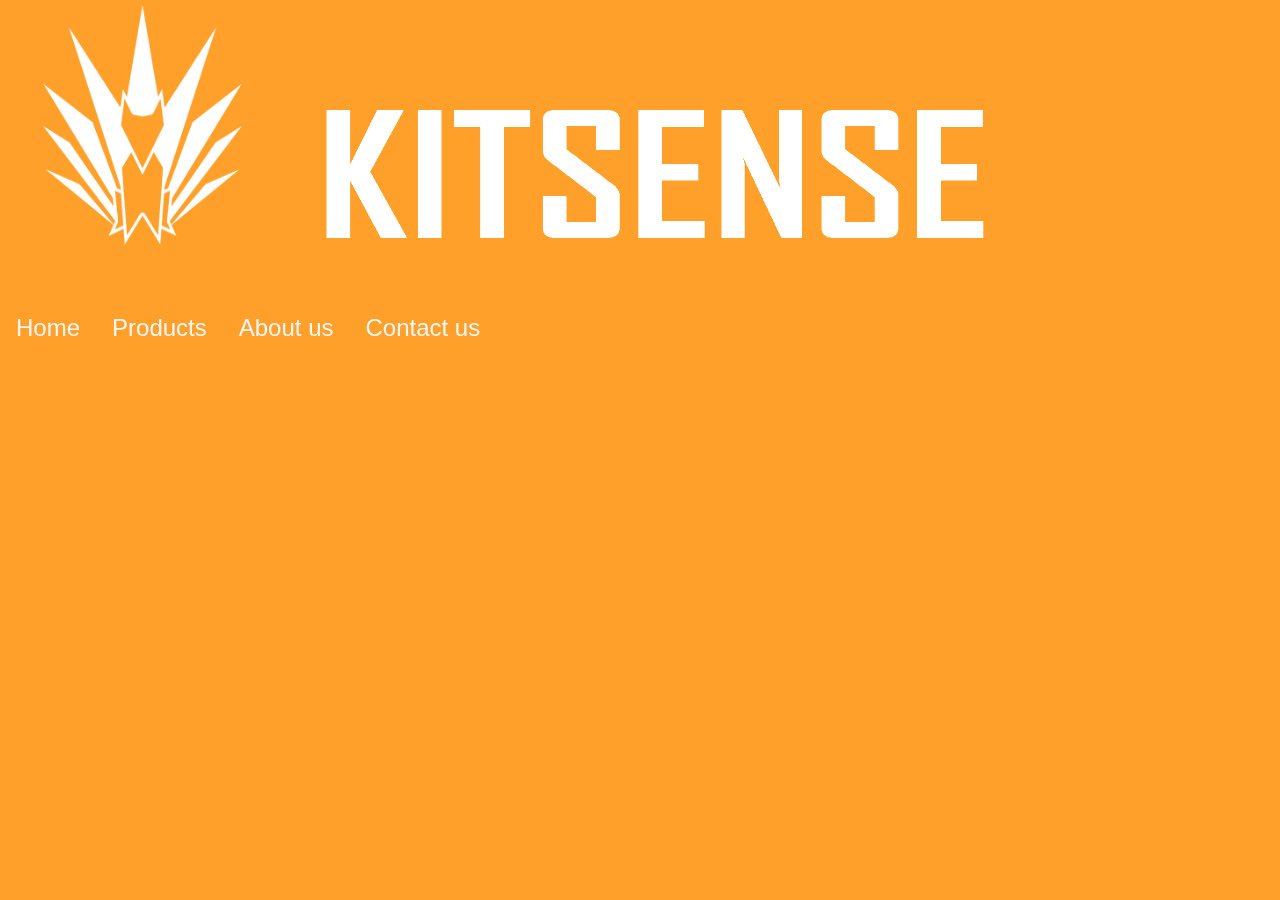
==== index.html @ ef88662d "Initial commit" ====
<!DOCTYPE html>
<html lang="en">
<head>
    <meta charset="UTF-8">
    <meta http-equiv="X-UA-Compatible" content="IE=edge">
    <meta name="viewport" content="width=device-width, initial-scale=1.0">
    <title>Document</title>
    <link rel="stylesheet" href="style.css"/>
</head>
<body>
    <header>
        <div class=left> <img src="/img/kitsense_transparent_white.png" alt="kitsense_logo kitsense_transparent_white"></div>
        <div class=right><img src="img/Kitsense_text_white (1).png" alt="Kitsense_text_white"></div>
    
    </header>
    <div class=navbar>
        <a href="/index.html">Home</a>
        <a href="/Products/index.html">Products</a>
        <a href="/About/index.html">About us</a>
        <a href="/contact/index.html">Contact us</a>
    </div>
</body>
</html>
---- style.css ----
body {
    margin: 0px;
    background-color:#ffa02b;
    color: rgb(245, 245, 245);
}

main {
    margin: 0;
    padding-top: 50px;
}
header > .left , .right{
    display: inline-block;
    animation: fade-in 7s;
}
@keyframes fade-in {
    0% {opacity:0;}
    100% {opacity: 100;}
}
.left > img{
    padding-left: 30px;
    width: 225px;
    height: 250px;
}
.right > img{
    padding-left: 20px;
    width: 750px;
    height: 150px;
}
.navbar {
    font-size: 1.5em;
    font-family: Arial, Helvetica, sans-serif;
    margin:0,0,0,3px;
    overflow: hidden;
    position: fixed; /* Set the navbar to fixed position */
    top: 300px; /* Position the navbar at the top of the page */
    width: 100%; /* Full width */
}
.navbar a{
    float: left;
    display:flex;
    color: inherit;
    text-align: center;
    text-decoration: none;
    padding: 14px 16px;
}
.navbar a:hover{
    color:teal;
}
main > *,
article > * {
    margin: 20px 0;
  font-family: Arial, Helvetica, sans-serif;
  
}

h1{
    text-align: center;
    font-family: Arial, Helvetica, sans-serif;
    
}
h2{
    text-align: center;
    font-family: Arial, Helvetica, sans-serif; 
}

.introduction
{
    float:inline-start;
    vertical-align: middle;
    display: inline-flex;
    box-sizing: border-box;
    text-align: left;
    line-height: 1.4em;
    width: 80%;
    background-image: linear-gradient(to top, #09203f 0%, #537895 100%);
    border-radius: 0px 50px 50px 0px;
    
    
}
.introduction > div.picturetext
 {
    width: 45%;
    height: 100%;
    padding-right: 10px;
}
.introduction > div.mainpicture > figure > img{
width: 80%;
height: 100%;
border-radius: 10px;
overflow: visible;

}

.maininfo{
    
    box-sizing: content-box;
    vertical-align: center;
    text-align: left;
    line-height: 1.4em;
    width: 45%;
    border: 15px;
    padding-left: 25%;
    padding-right: 25%;
    margin: 20px;
}

footer{
    width: 100%;
    height: 100%;
    display: inline-block;
    margin-right: 0.5em;
    text-align:center;
    color:inherit;
    font-family: Arial, Helvetica, sans-serif;
}
footer > ul{
    display: inline-block;
    margin-right: 0,5em;
}
footer > ul > li{
    display: inline-block;
    margin-right: 0.5em;
}
footer a{
    color: inherit;
text-decoration: none;
}
footer > ul > li > a > img{
    height: 32px;
    width: 32px;
}
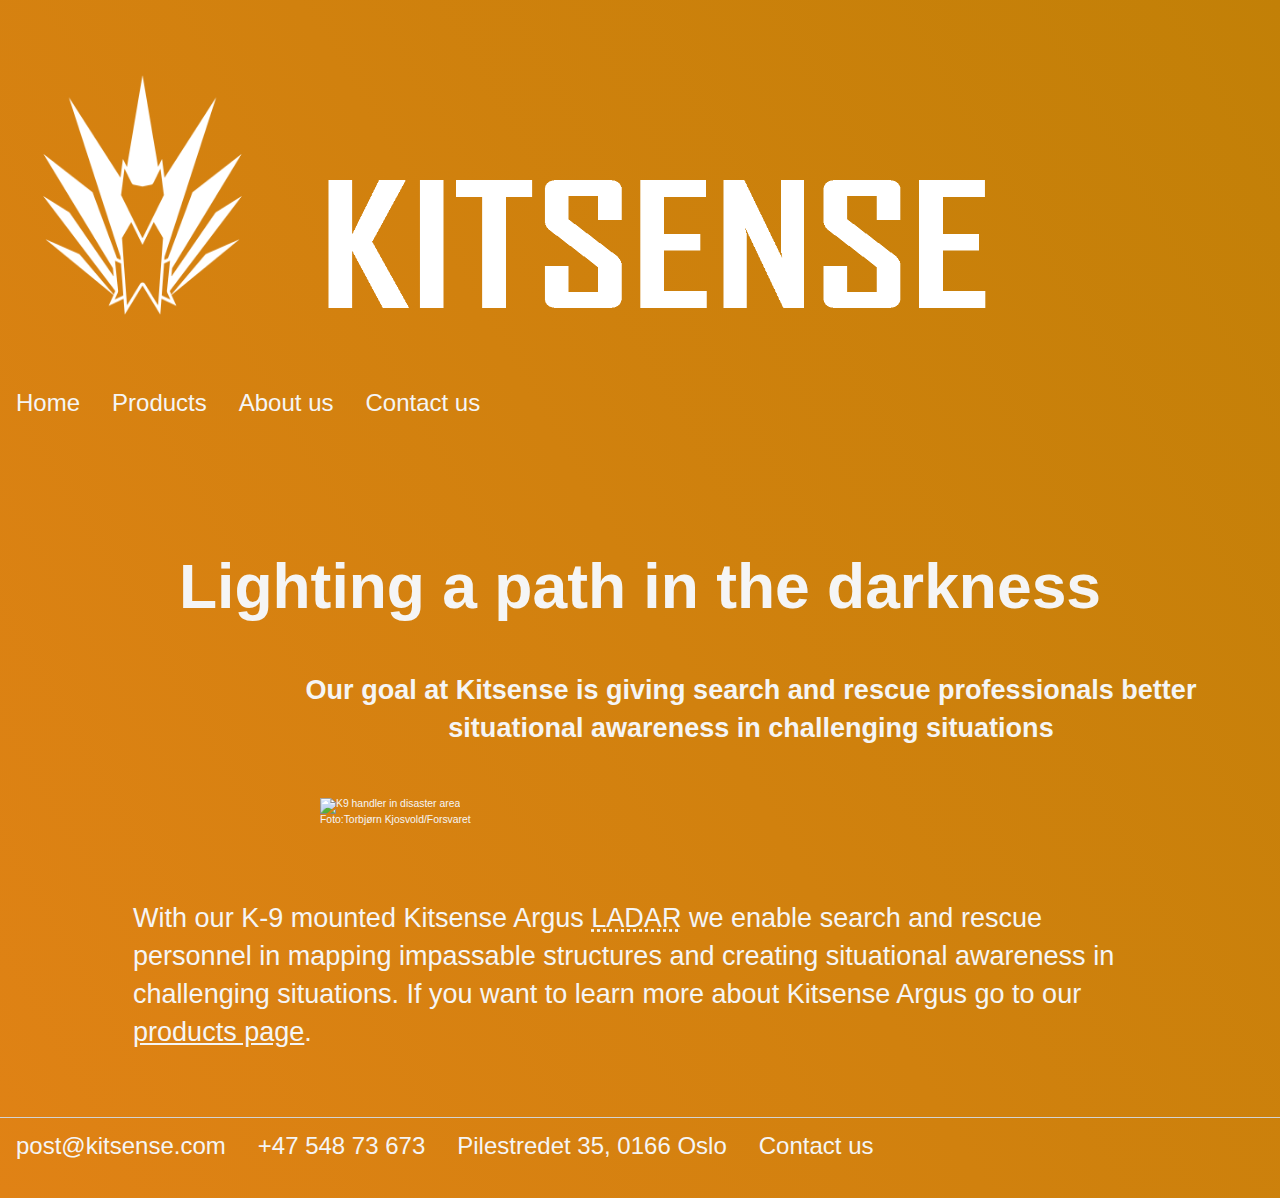
==== commit 993a57f5: "oppdatering" ====
--- a/index.html
+++ b/index.html
@@ -7,6 +7,7 @@
     <title>Document</title>
     <link rel="stylesheet" href="style.css"/>
 </head>
+<main>
 <body>
     <header>
         <div class=left> <img src="/img/kitsense_transparent_white.png" alt="kitsense_logo kitsense_transparent_white"></div>
@@ -19,5 +20,25 @@
         <a href="/About/index.html">About us</a>
         <a href="/contact/index.html">Contact us</a>
     </div>
+    <article>
+        <h1>Lighting a path in the darkness</h1>
+            <h2>Our goal at Kitsense is giving search and 
+                rescue professionals better situational awareness in challenging situations</h2>
+                <figure id=forsidebilde>
+                    <img src="img/20210102tk_I6426.jpg" alt="K9 handler in disaster area">
+                    <figcaption>Foto:Torbjørn Kjosvold/Forsvaret</figcaption>
+                </figure>
+                <p>With our K-9 mounted Kitsense Argus <abbr title="Laser Radar">LADAR</abbr> 
+                we enable search and rescue personnel in mapping impassable structures and creating 
+                situational awareness in challenging situations. If you want to learn more about Kitsense Argus go to our 
+                <a href="/Products/index.html">products page</a>.</p>
+    </article>
 </body>
+<footer class=navbar>
+    <a href="mailto:post@kitsense.com">post@kitsense.com</a>
+    <a href="tel: +4754873673">+47 548 73 673</a>
+    <a href="https://goo.gl/maps/gseYetdarUePkC1E7">Pilestredet 35, 0166 Oslo</a>
+    <a href="/contact/index.html">Contact us</a>
+</footer>
+</main>
 </html>--- a/style.css
+++ b/style.css
@@ -1,6 +1,6 @@
 body {
     margin: 0px;
-    background-color:#ffa02b;
+    background-image: linear-gradient(60deg, #e08215 0%, #c28007 100%);
     color: rgb(245, 245, 245);
 }
 
@@ -11,6 +11,7 @@
 header > .left , .right{
     display: inline-block;
     animation: fade-in 7s;
+    padding-bottom: 30px;
 }
 @keyframes fade-in {
     0% {opacity:0;}
@@ -31,7 +32,7 @@
     font-family: Arial, Helvetica, sans-serif;
     margin:0,0,0,3px;
     overflow: hidden;
-    position: fixed; /* Set the navbar to fixed position */
+     /* Set the navbar to fixed position */
     top: 300px; /* Position the navbar at the top of the page */
     width: 100%; /* Full width */
 }
@@ -50,44 +51,67 @@
 article > * {
     margin: 20px 0;
   font-family: Arial, Helvetica, sans-serif;
+  font-size: 1.3em;
   
 }
 
 h1{
+    padding-top: 100px;
     text-align: center;
     font-family: Arial, Helvetica, sans-serif;
-    
+    font-size: 3em;
+    animation: fade-in 10s;
+    padding-bottom: 30px;
+}
+@keyframes fade-in {
+    0% {opacity:0;}
+    100% {opacity: 100;}
 }
 h2{
     text-align: center;
     font-family: Arial, Helvetica, sans-serif; 
+    max-width: 60ch;
+    padding-left: 300px;
+    line-height: 1.4em;
+    animation: fade-in 12s;
+    padding-bottom: 30px;
+}
+@keyframes fade-in {
+    0% {opacity:0;}
+    100% {opacity: 100;}
 }
 
-.introduction
-{
-    float:inline-start;
-    vertical-align: middle;
-    display: inline-flex;
-    box-sizing: border-box;
-    text-align: left;
-    line-height: 1.4em;
-    width: 80%;
-    background-image: linear-gradient(to top, #09203f 0%, #537895 100%);
-    border-radius: 0px 50px 50px 0px;
+p{
+width: 80%;
+padding: 2% 10%;
+line-height: 1.4em;
+margin: 5px;
     
     
 }
-.introduction > div.picturetext
- {
-    width: 45%;
-    height: 100%;
-    padding-right: 10px;
+p a{
+    text-decoration:underline;
+    color: inherit;
 }
-.introduction > div.mainpicture > figure > img{
-width: 80%;
-height: 100%;
-border-radius: 10px;
-overflow: visible;
+p a:hover{
+    color: teal;
+}
+
+#forsidebilde{
+width: 50%;
+height: auto;
+margin-left: 25%;
+font-size: 0.5em;
+animation: fade-in 10s;
+    padding-bottom: 30px;
+}
+@keyframes fade-in {
+    0% {opacity:0;}
+    100% {opacity: 100;}
+}
+#forsidebilde > img{
+    width: 100%;
+    height: auto;
 
 }
 
@@ -105,10 +129,10 @@
 }
 
 footer{
+    border-top: solid lightgray 1px;
     width: 100%;
     height: 100%;
     display: inline-block;
-    margin-right: 0.5em;
     text-align:center;
     color:inherit;
     font-family: Arial, Helvetica, sans-serif;
@@ -129,3 +153,39 @@
     height: 32px;
     width: 32px;
 }
+/* Style inputs with type="text", select elements and textareas */
+input[type=text], select, textarea {
+    font-family: Arial, Helvetica, sans-serif;
+    width: 100%; /* Full width */
+    padding: 12px; /* Some padding */ 
+    border: 1px solid #ccc; /* Gray border */
+    border-radius: 4px; /* Rounded borders */
+    box-sizing: border-box; /* Make sure that padding and width stays in place */
+    margin-top: 6px; /* Add a top margin */
+    margin-bottom: 16px; /* Bottom margin */
+    resize: vertical /* Allow the user to vertically resize the textarea (not horizontally) */
+    
+  }
+  
+  /* Style the submit button with a specific background color etc */
+  input[type=submit] {
+    background-color: #04AA6D;
+    color: white;
+    padding: 12px 20px;
+    border: none;
+    border-radius: 4px;
+    cursor: pointer;
+  }
+  
+  /* When moving the mouse over the submit button, add a darker green color */
+  input[type=submit]:hover {
+    background-color: teal;
+  }
+  
+  /* Add a background color and some padding around the form */
+  .container {
+    font-family: Arial, Helvetica, sans-serif;
+    border-radius: 5px;
+    background-image: linear-gradient(60deg, #e08215 0%, #c28007 100%);
+    padding: 20px;
+  }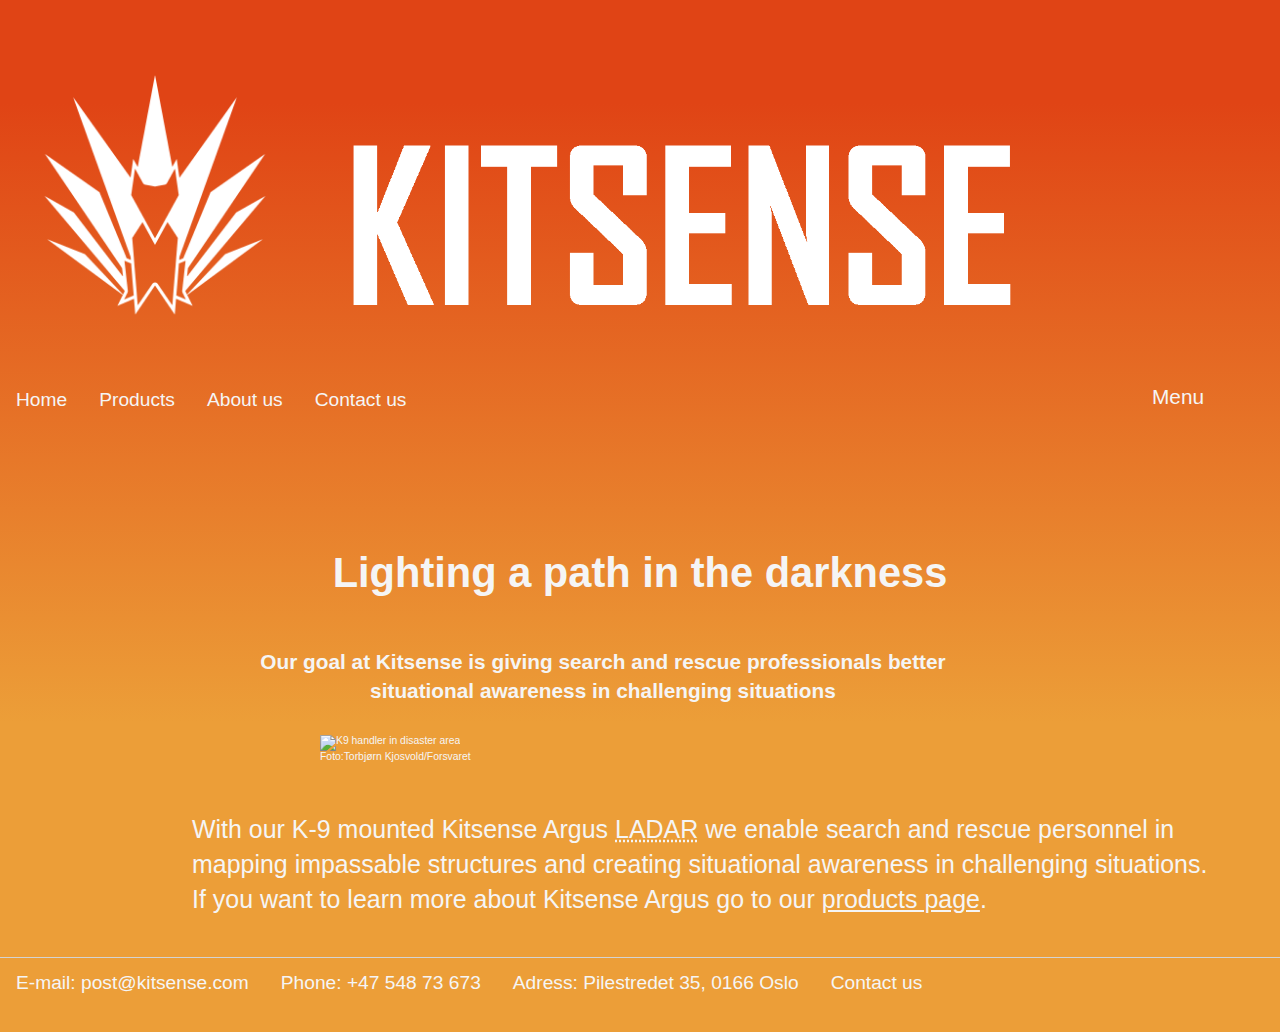
==== commit 31504c4f: "Oppdatering" ====
--- a/index.html
+++ b/index.html
@@ -20,6 +20,15 @@
         <a href="/About/index.html">About us</a>
         <a href="/contact/index.html">Contact us</a>
     </div>
+    <div class="dropdown">
+        <span>Menu</span>
+        <div class="dropdown-content">
+          <p>Login</p>
+          <p>Register</p>
+          <p>Support</p>
+
+        </div>
+      </div>
     <article>
         <h1>Lighting a path in the darkness</h1>
             <h2>Our goal at Kitsense is giving search and 
@@ -35,9 +44,9 @@
     </article>
 </body>
 <footer class=navbar>
-    <a href="mailto:post@kitsense.com">post@kitsense.com</a>
-    <a href="tel: +4754873673">+47 548 73 673</a>
-    <a href="https://goo.gl/maps/gseYetdarUePkC1E7">Pilestredet 35, 0166 Oslo</a>
+    <a href="mailto:post@kitsense.com">E-mail: post@kitsense.com</a>
+    <a href="tel: +4754873673">Phone: +47 548 73 673</a>
+    <a href="https://goo.gl/maps/gseYetdarUePkC1E7" target="blank">Adress: Pilestredet 35, 0166 Oslo</a>
     <a href="/contact/index.html">Contact us</a>
 </footer>
 </main>
--- a/style.css
+++ b/style.css
@@ -1,6 +1,6 @@
 body {
     margin: 0px;
-    background-image: linear-gradient(60deg, #e08215 0%, #c28007 100%);
+    background-image: linear-gradient(180deg, #e04415 10%, #ec9e38 70%);
     color: rgb(245, 245, 245);
 }
 
@@ -19,22 +19,23 @@
 }
 .left > img{
     padding-left: 30px;
-    width: 225px;
+    width: 250px;
     height: 250px;
 }
 .right > img{
     padding-left: 20px;
     width: 750px;
-    height: 150px;
+    height: 187.5px;
 }
 .navbar {
-    font-size: 1.5em;
+    font-size: 1.2em;
     font-family: Arial, Helvetica, sans-serif;
     margin:0,0,0,3px;
     overflow: hidden;
-     /* Set the navbar to fixed position */
+    /* Set the navbar to fixed position */
     top: 300px; /* Position the navbar at the top of the page */
     width: 100%; /* Full width */
+    
 }
 .navbar a{
     float: left;
@@ -47,6 +48,29 @@
 .navbar a:hover{
     color:teal;
 }
+.dropdown {
+    position: relative;
+    top: -80px;
+    left: 90%;
+    display: inline-block;
+  }
+  
+  .dropdown-content {
+    display: none;
+    position: absolute;
+    background-color: darkgrey;
+    min-width: 100px;
+    box-shadow: 0px 8px 16px 0px rgba(0,0,0,0.2);
+    padding: 5px 10px;
+    z-index: 1;
+    font-size: 0.5em;
+  }
+  
+  .dropdown:hover .dropdown-content {
+    display: block;
+    font-size: 0.5em;
+
+  }
 main > *,
 article > * {
     margin: 20px 0;
@@ -56,12 +80,13 @@
 }
 
 h1{
-    padding-top: 100px;
-    text-align: center;
-    font-family: Arial, Helvetica, sans-serif;
-    font-size: 3em;
+    padding-top: 20px;
+    text-align: center;
+    font-family: Arial, Helvetica, sans-serif;
+    font-size: 2em;
     animation: fade-in 10s;
     padding-bottom: 30px;
+    
 }
 @keyframes fade-in {
     0% {opacity:0;}
@@ -71,21 +96,37 @@
     text-align: center;
     font-family: Arial, Helvetica, sans-serif; 
     max-width: 60ch;
-    padding-left: 300px;
+    font-size: 1em;
+    padding-left: 20%;
     line-height: 1.4em;
     animation: fade-in 12s;
-    padding-bottom: 30px;
-}
-@keyframes fade-in {
-    0% {opacity:0;}
-    100% {opacity: 100;}
-}
-
+    padding-bottom: 10px;
+}
+@keyframes fade-in {
+    0% {opacity:0;}
+    100% {opacity: 100;}
+}
+#products{
+
+    text-align: center;
+    font-family: Arial, Helvetica, sans-serif; 
+    font-size: 2em;
+    line-height: 1.4em;
+    animation: fade-in 12s;
+    padding-bottom: 10px;
+    padding-right: 20%;
+}
+@keyframes fade-in {
+    0% {opacity:0;}
+    100% {opacity: 100;} 
+}
 p{
 width: 80%;
-padding: 2% 10%;
 line-height: 1.4em;
-margin: 5px;
+max-width: 80ch;
+margin-left: 15%;
+font-family: Arial, Helvetica, sans-serif;
+font-size: 1.2em;
     
     
 }
@@ -136,10 +177,11 @@
     text-align:center;
     color:inherit;
     font-family: Arial, Helvetica, sans-serif;
+    font-size: 0.5em;
 }
 footer > ul{
     display: inline-block;
-    margin-right: 0,5em;
+    margin-right: 0.5em;
 }
 footer > ul > li{
     display: inline-block;
@@ -186,6 +228,32 @@
   .container {
     font-family: Arial, Helvetica, sans-serif;
     border-radius: 5px;
-    background-image: linear-gradient(60deg, #e08215 0%, #c28007 100%);
     padding: 20px;
+  }
+  #lidar{
+    width: 70%;
+    height: auto;
+    margin-left: 30%;
+    font-size: 0.7em;
+    animation: fade-in 10s;
+        padding-bottom: 30px
+  }
+  div.gallery{
+  margin: 10px;
+  float: left;
+  border: 1px solid #ccc;
+  width: 180px;
+  }
+  div.gallery:hover {
+    border: 1px solid #777;
+  }
+  div.gallery img {
+    width: 100%;
+    height: auto;
+  }
+  
+  div.desc {
+    padding: 15px;
+    text-align: center;
+    font-family: Arial, Helvetica, sans-serif;
   }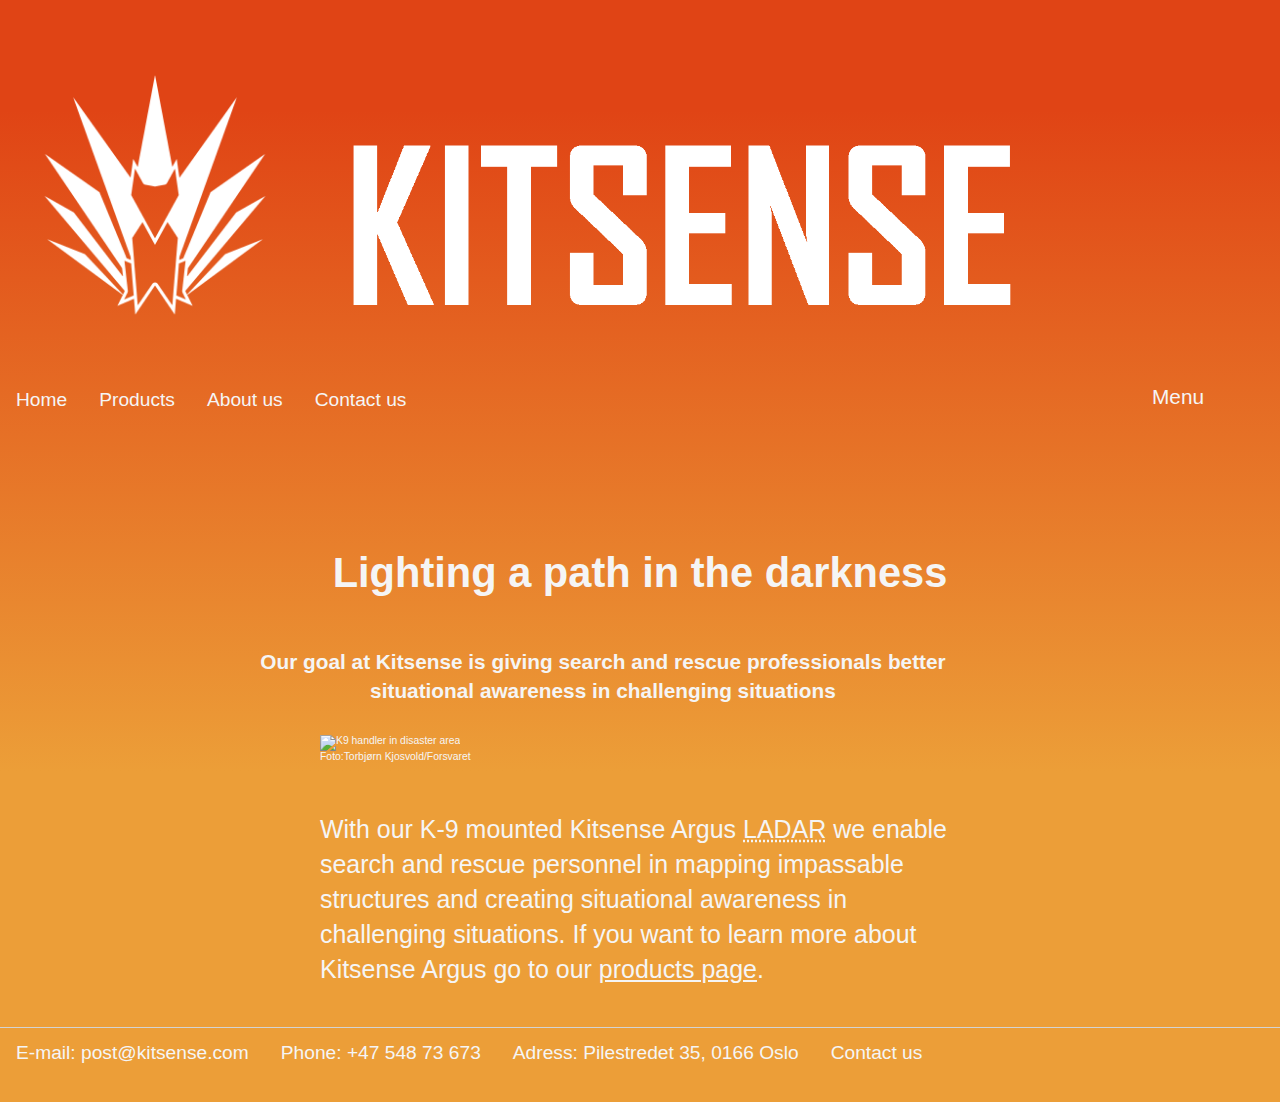
==== commit a51d1fd6: "Update index.html" ====
--- a/index.html
+++ b/index.html
@@ -10,15 +10,15 @@
 <main>
 <body>
     <header>
-        <div class=left> <img src="/img/kitsense_transparent_white.png" alt="kitsense_logo kitsense_transparent_white"></div>
+        <div class=left> <img src="img/kitsense_transparent_white.png" alt="kitsense_logo kitsense_transparent_white"></div>
         <div class=right><img src="img/Kitsense_text_white (1).png" alt="Kitsense_text_white"></div>
     
     </header>
     <div class=navbar>
-        <a href="/index.html">Home</a>
-        <a href="/Products/index.html">Products</a>
-        <a href="/About/index.html">About us</a>
-        <a href="/contact/index.html">Contact us</a>
+        <a href="index.html">Home</a>
+        <a href="Products/index.html">Products</a>
+        <a href="About/index.html">About us</a>
+        <a href="contact/index.html">Contact us</a>
     </div>
     <div class="dropdown">
         <span>Menu</span>
--- a/style.css
+++ b/style.css
@@ -121,10 +121,10 @@
     100% {opacity: 100;} 
 }
 p{
-width: 80%;
+width: 100%;
 line-height: 1.4em;
-max-width: 80ch;
-margin-left: 15%;
+max-width: 50%;
+padding-left: 25%;
 font-family: Arial, Helvetica, sans-serif;
 font-size: 1.2em;
     
@@ -238,11 +238,24 @@
     animation: fade-in 10s;
         padding-bottom: 30px
   }
+  #argus > img{
+    width: 50%;
+    height: auto;
+    margin-left: 25%;
+    font-size: 0.7em;
+    animation: fade-in 10s;
+  }
+  #argus > figcaption{
+    font-size: 0.7em;
+    animation: fade-in 10s;
+    padding-bottom: 30px;
+    margin-left: 25%;
+  }
   div.gallery{
-  margin: 10px;
-  float: left;
+  margin:20px 14%;
+  float: right;
   border: 1px solid #ccc;
-  width: 180px;
+  width: 20%;
   }
   div.gallery:hover {
     border: 1px solid #777;
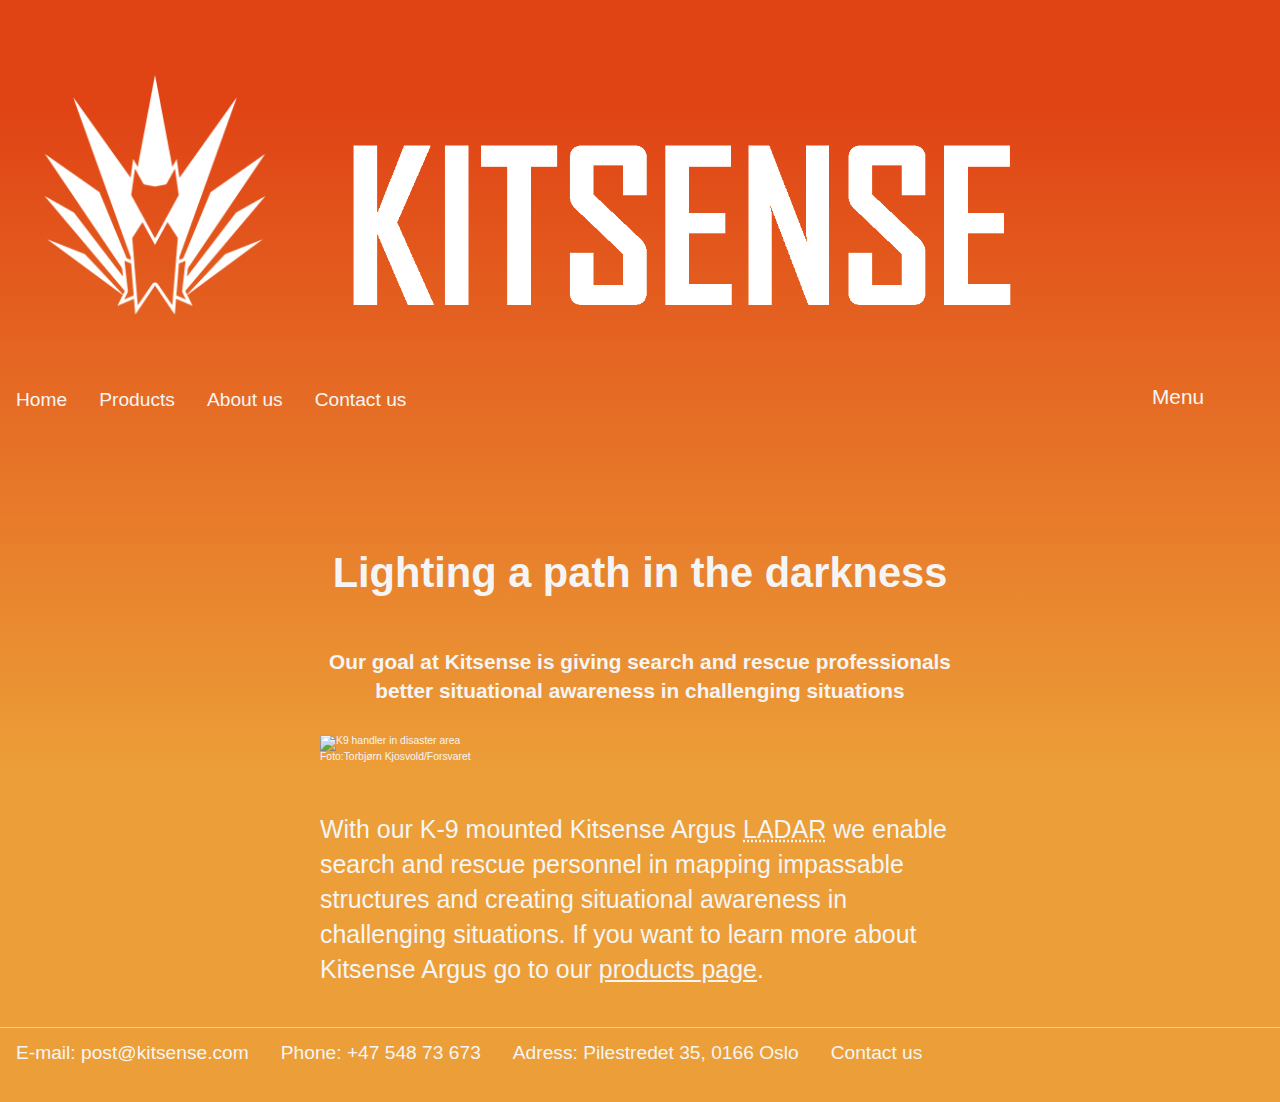
==== commit 53a0d2d7: "Update index.html" ====
--- a/index.html
+++ b/index.html
@@ -40,14 +40,14 @@
                 <p>With our K-9 mounted Kitsense Argus <abbr title="Laser Radar">LADAR</abbr> 
                 we enable search and rescue personnel in mapping impassable structures and creating 
                 situational awareness in challenging situations. If you want to learn more about Kitsense Argus go to our 
-                <a href="/Products/index.html">products page</a>.</p>
+                <a href="Products/index.html">products page</a>.</p>
     </article>
 </body>
 <footer class=navbar>
     <a href="mailto:post@kitsense.com">E-mail: post@kitsense.com</a>
     <a href="tel: +4754873673">Phone: +47 548 73 673</a>
     <a href="https://goo.gl/maps/gseYetdarUePkC1E7" target="blank">Adress: Pilestredet 35, 0166 Oslo</a>
-    <a href="/contact/index.html">Contact us</a>
+    <a href="contact/index.html">Contact us</a>
 </footer>
 </main>
 </html>--- a/style.css
+++ b/style.css
@@ -95,9 +95,9 @@
 h2{
     text-align: center;
     font-family: Arial, Helvetica, sans-serif; 
-    max-width: 60ch;
+    max-width: 50%;
     font-size: 1em;
-    padding-left: 20%;
+    padding-left: 25%;
     line-height: 1.4em;
     animation: fade-in 12s;
     padding-bottom: 10px;
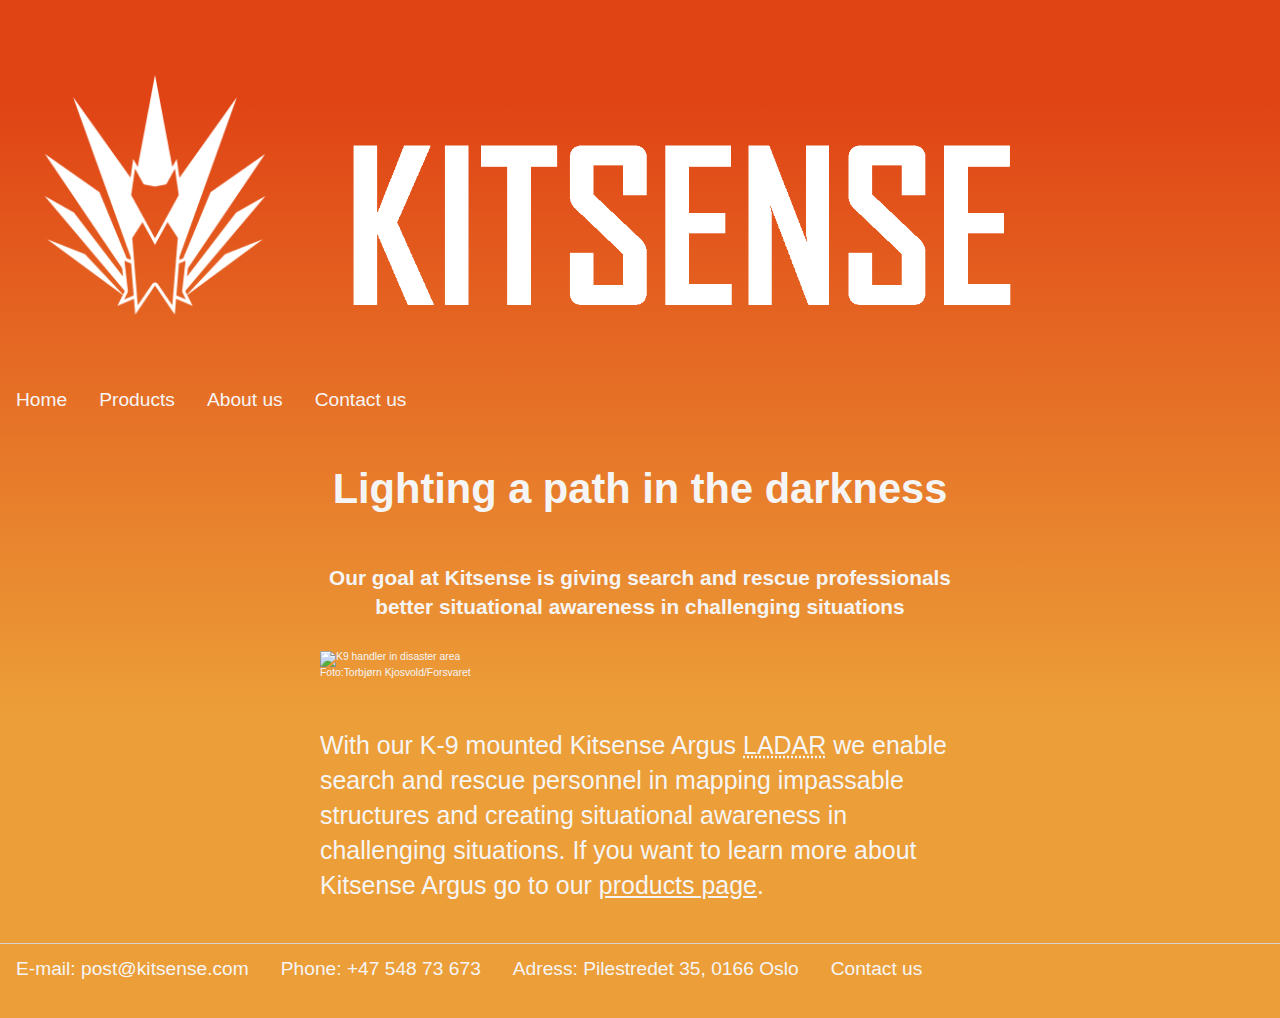
==== commit f6a6d500: "Update index.html" ====
--- a/index.html
+++ b/index.html
@@ -20,14 +20,6 @@
         <a href="About/index.html">About us</a>
         <a href="contact/index.html">Contact us</a>
     </div>
-    <div class="dropdown">
-        <span>Menu</span>
-        <div class="dropdown-content">
-          <p>Login</p>
-          <p>Register</p>
-          <p>Support</p>
-
-        </div>
       </div>
     <article>
         <h1>Lighting a path in the darkness</h1>
